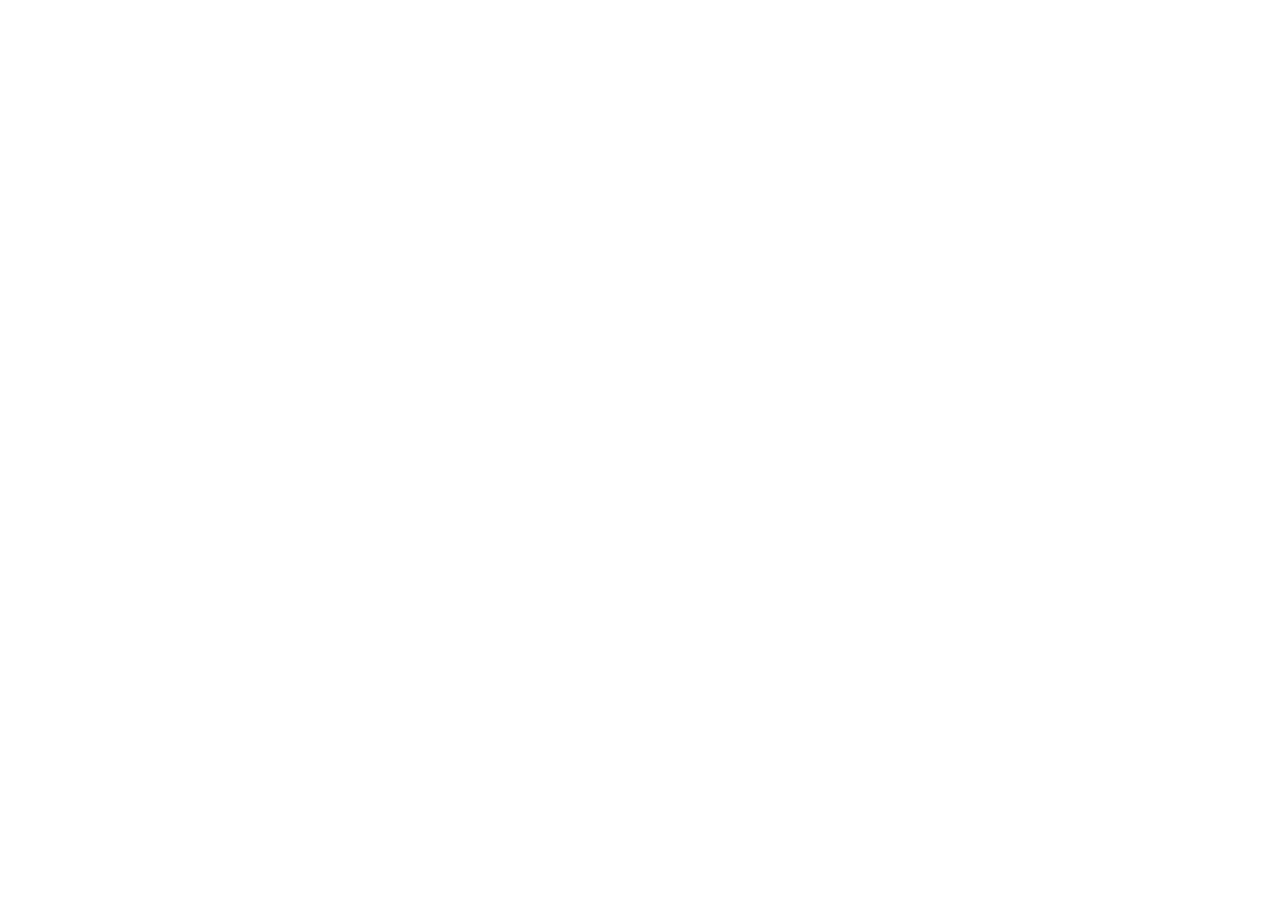
==== mission/index.html @ 37ad8961 "Initial commit for WD131" ====
<!DOCTYPE html>
<html lang="en">
<head>
    <meta charset="UTF-8">
    <meta name="author" content="Michael Lowe">
    <meta name="description" 
    content="This is an page created for my WD131 Dynamic Web Development Class">
    <meta name="viewport" content="width=device-width, initial-scale=1.0">
    <title>Index</title>
    
</head>
<body>
    
</body>
</html>
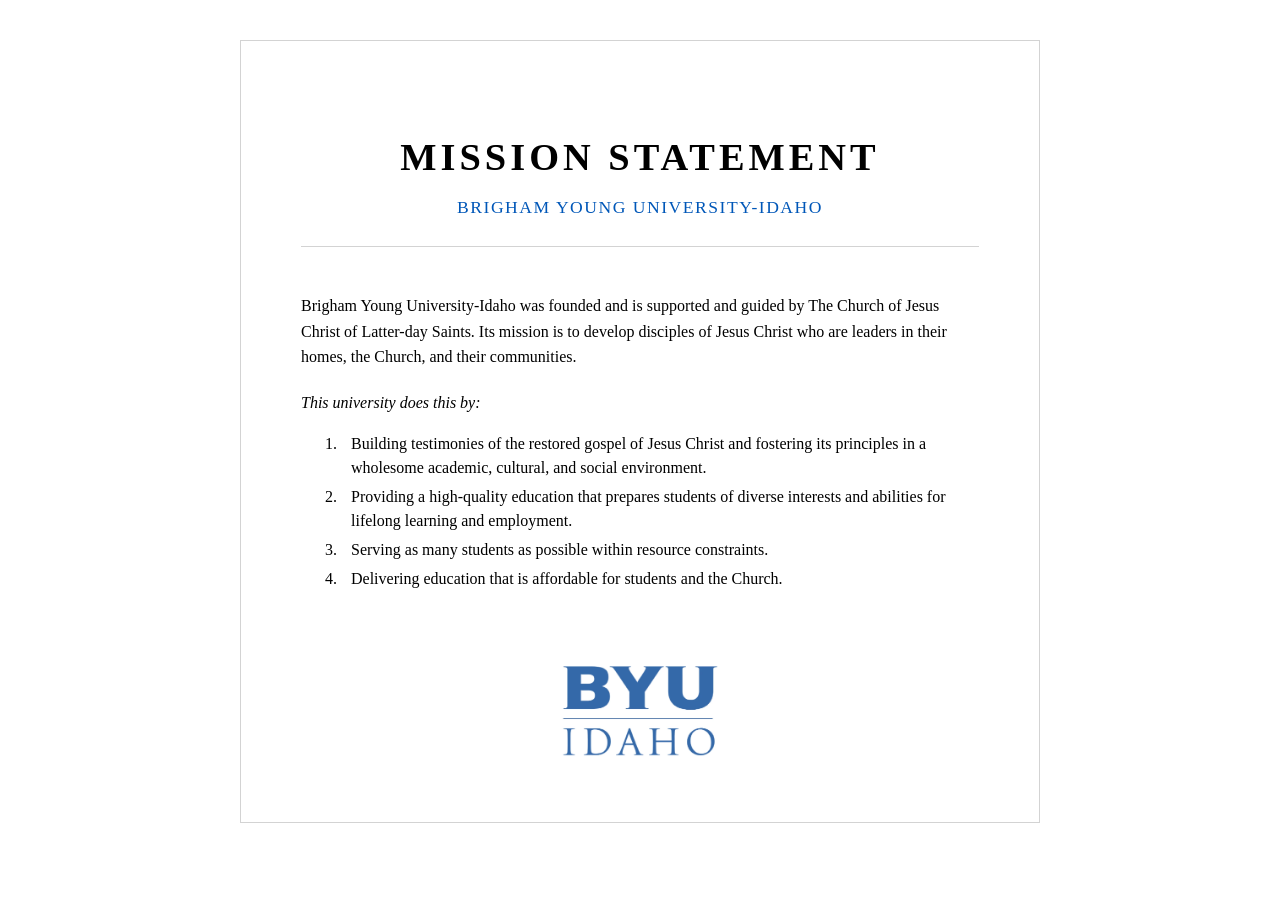
==== commit 569bb21f: "Prove Mission 1" ====
--- a/mission/index.html
+++ b/mission/index.html
@@ -6,10 +6,29 @@
     <meta name="description" 
     content="This is an page created for my WD131 Dynamic Web Development Class">
     <meta name="viewport" content="width=device-width, initial-scale=1.0">
+    <link rel="stylesheet" href="index.css">
     <title>Index</title>
     
 </head>
 <body>
-    
+    <main>
+        <h1>MISSION STATEMENT</h1>
+        <h2>Brigham Young University-Idaho</h2>
+        <hr>
+        <div>
+            <p>Brigham Young University-Idaho was founded and is supported and guided by The Church of Jesus Christ of Latter-day Saints. Its mission is to develop disciples of Jesus Christ who are leaders in their homes, the Church, and their communities.</p>
+
+            <p class="intro-line">This university does this by:</p>
+
+            <ol>
+                <li>Building testimonies of the restored gospel of Jesus Christ and fostering its principles in a wholesome academic, cultural, and social environment.</li>
+                <li>Providing a high-quality education that prepares students of diverse interests and abilities for lifelong learning and employment.</li>
+                <li>Serving as many students as possible within resource constraints.</li>
+                <li>Delivering education that is affordable for students and the Church.</li>
+            </ol>
+        </div>
+
+        <img src="byui-logo-blue.webp" alt="BYUI Logo">
+    </main>
 </body>
 </html>
--- a/mission/index.css
+++ b/mission/index.css
@@ -0,0 +1,95 @@
+:root{
+    --byui-blue: #0057b8;
+    --primary-text: black;
+}
+
+main {
+  display: flex;
+  flex-direction: column;
+  align-items: center;
+  
+  /* Layout constraints from image_5f6675.png */
+  max-width: 800px; 
+  margin: 40px auto; /* Centers the whole box on the page */
+  padding: 60px;     /* The internal "breathing room" seen in the image */
+  border: 1px solid #d3d3d3; /* The thin gray border around the edge */
+  box-sizing: border-box; 
+}
+
+hr {
+  width: 90%;          /* It doesn't touch the edges in image_5f6675.png */
+  border: 0;
+  border-top: 1px solid #e0e0e0; /* A very soft gray line */
+  margin: 20px 0 40px 0; /* Space above and below the line */
+}
+
+main > div {
+  text-align: left; /* This keeps the mission statement text from being centered */
+  width: 100%;      /* Ensures it takes up the full width of the internal container */
+}
+
+ol li {
+  margin-bottom: 20px; /* Pushes the next number down */
+  line-height: 1.5;    /* Matches the vertical spacing in the image text */
+}
+
+h2{
+    color: var(--byui-blue)
+}
+
+body{
+    font-family: 'Times New Roman', Times, serif;
+    line-height: 1.6;
+}
+
+h1 {
+ 
+  font-size: 2.4rem;      
+  font-weight: bold;      
+  text-transform: uppercase;
+  letter-spacing: 4px;    
+  margin-bottom: 5px;     
+  color: var(--primary-text);
+}
+
+h2 {
+  font-size: 1.1rem;      
+  font-weight: normal;    
+  text-transform: uppercase;
+  letter-spacing: 1.5px;  
+  color: var(--byui-blue); 
+  margin-top: 0;         
+  margin-bottom: 15px;
+}    
+
+hr {
+  border: 0;                
+  height: 1px;            
+  background-color: #d3d3d3; 
+  width: 100%;              
+  margin-top: 10px;         
+  margin-bottom: 30px;      
+}
+
+p, ol{
+    color: var(--primary-text);
+    margin-bottom: 20px;
+}
+
+ol li{
+    margin-bottom: 5px;
+    padding-left: 10px;
+}
+
+.intro-line {
+  font-style: italic;    
+  margin-top: 20px;      
+  margin-bottom: 10px;  
+  color: var(--primary-text);
+}
+
+img {
+  width: 180px; 
+  height: auto;
+  margin-top: 50px;
+}
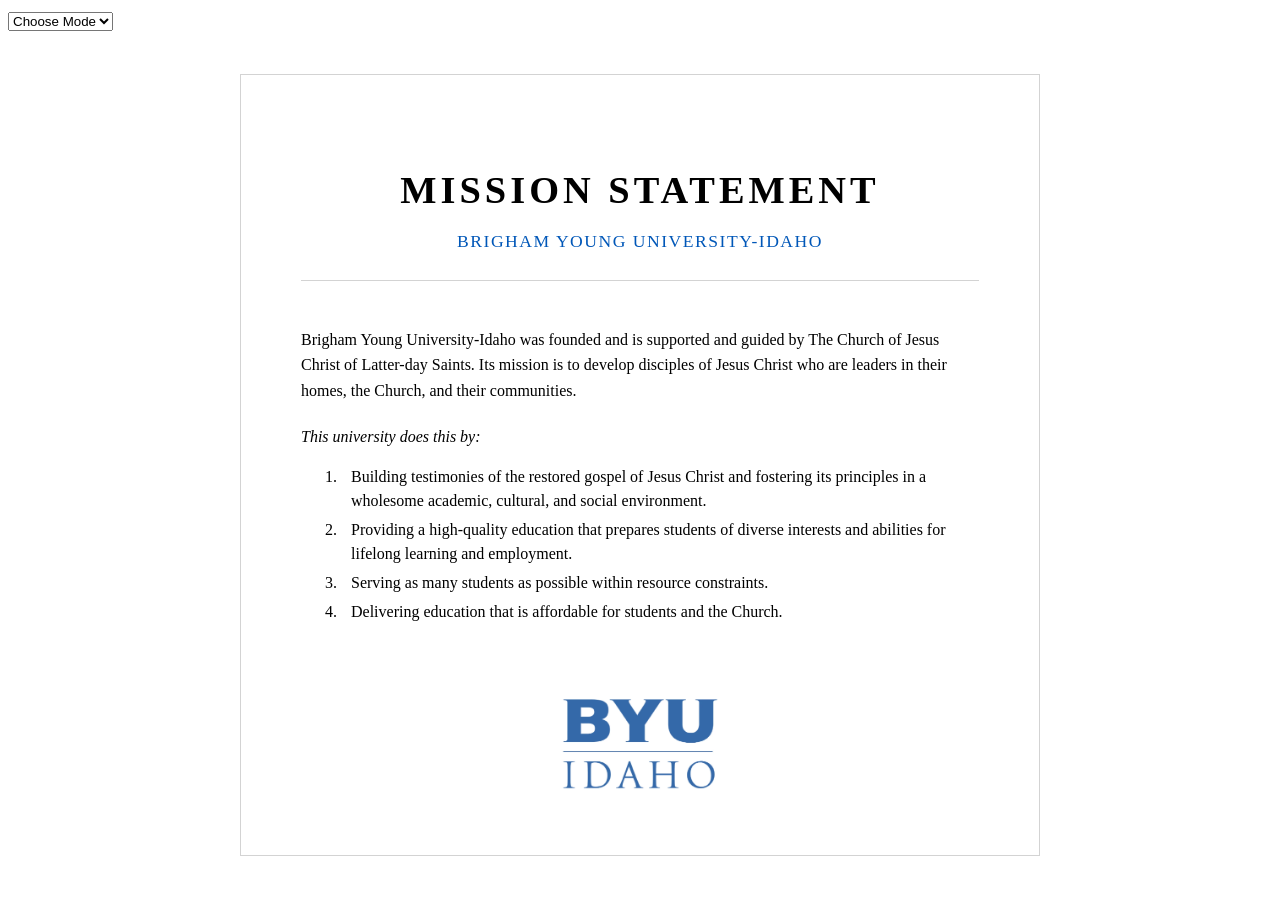
==== commit 3986c8fb: "Added JS for Mission 2" ====
--- a/mission/index.html
+++ b/mission/index.html
@@ -11,6 +11,20 @@
     
 </head>
 <body>
+    <header>
+        <div class="theme-control">
+            
+            <select>
+                <option>Choose Mode</option>
+                
+                <option value="dark">Dark</option>
+
+                <option value="light">Light</option>
+
+            </select>              
+                    
+        </div>
+    </header>
     <main>
         <h1>MISSION STATEMENT</h1>
         <h2>Brigham Young University-Idaho</h2>
@@ -30,5 +44,6 @@
 
         <img src="byui-logo-blue.webp" alt="BYUI Logo">
     </main>
+    <script src="index.js"></script>
 </body>
 </html>
